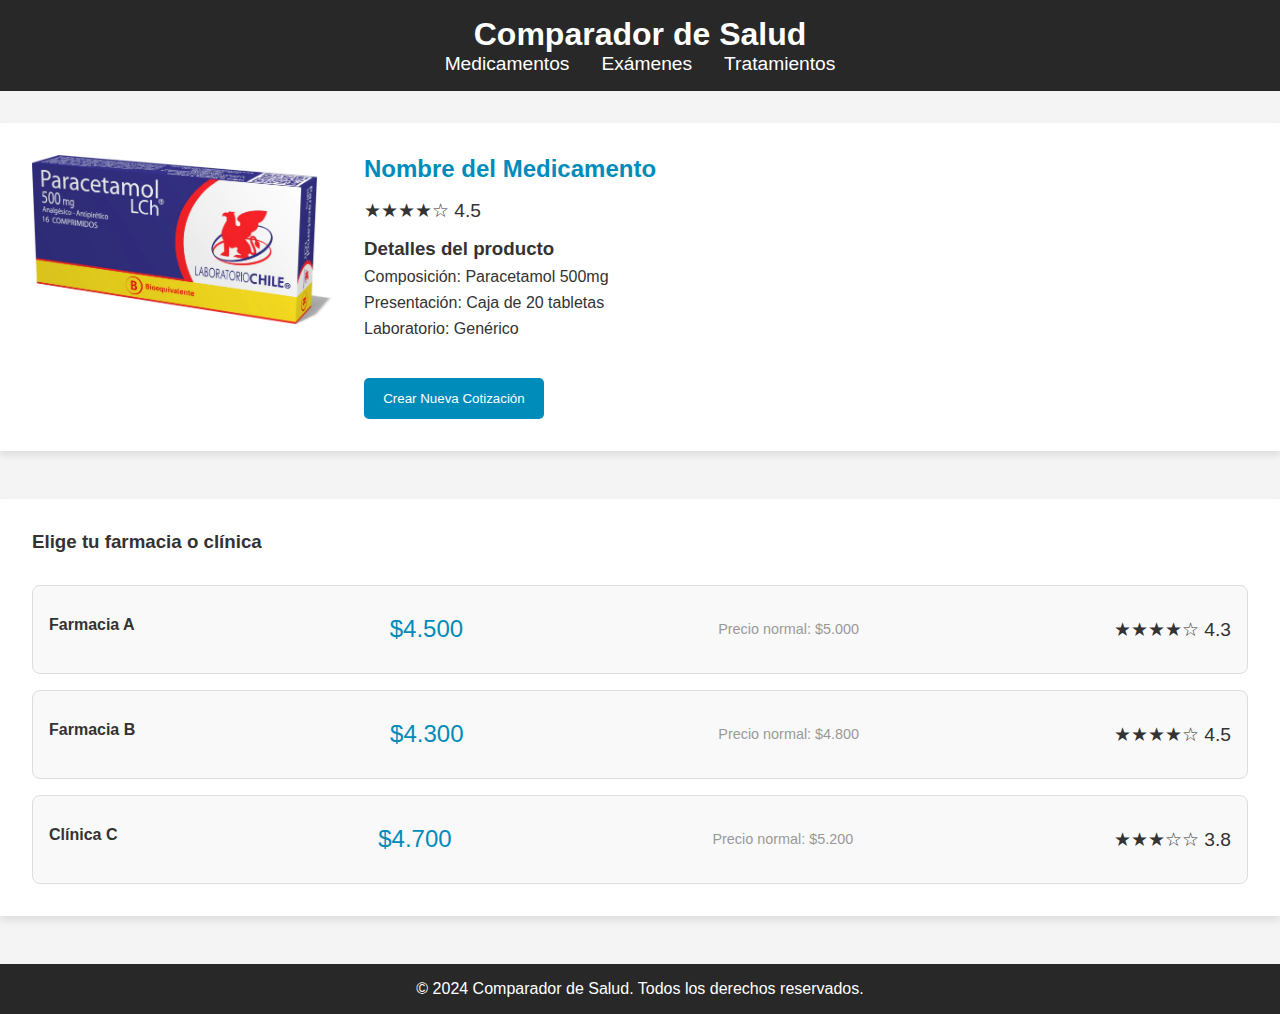
==== productos.html @ 2eecc0cc "s" ====
<!DOCTYPE html>
<html lang="es">
<head>
    <meta charset="UTF-8">
    <meta name="viewport" content="width=device-width, initial-scale=1.0">
    <title>Comparador de Salud</title>
    <link rel="stylesheet" href="styles.css">
</head>
<body>
    <header>
        <div class="container">
            <h1>Comparador de Salud</h1>
            <nav>
                <ul>
                    <li><a href="#medicamentos">Medicamentos</a></li>
                    <li><a href="#examenes">Exámenes</a></li>
                    <li><a href="#tratamientos">Tratamientos</a></li>
                </ul>
            </nav>
        </div>
    </header>

    <main>
        <section id="product-detail">
            <div class="product-image">
                <img src="Paracetamol_500MG_16C_BE_HD.jpg.webp" alt="Remedio" />
            </div>
            <div class="product-info">
                <h2>Nombre del Medicamento</h2>
                <p class="rating">★★★★☆ 4.5</p>
                <div class="performance">
                    <h3>Detalles del producto</h3>
                    <p>Composición: Paracetamol 500mg</p>
                    <p>Presentación: Caja de 20 tabletas</p>
                    <p>Laboratorio: Genérico</p>
                </div>
                <button class="compare-button">Crear Nueva Cotización</button>
            </div>
        </section>

        <section id="price-comparison">
            <h3>Elige tu farmacia o clínica</h3>
            <div class="store-list">
                <div class="store-card">
                    <h4>Farmacia A</h4>
                    <p class="price">$4.500</p>
                    <p class="normal-price">Precio normal: $5.000</p>
                    <p class="rating">★★★★☆ 4.3</p>
                </div>
                <div class="store-card">
                    <h4>Farmacia B</h4>
                    <p class="price">$4.300</p>
                    <p class="normal-price">Precio normal: $4.800</p>
                    <p class="rating">★★★★☆ 4.5</p>
                </div>
                <div class="store-card">
                    <h4>Clínica C</h4>
                    <p class="price">$4.700</p>
                    <p class="normal-price">Precio normal: $5.200</p>
                    <p class="rating">★★★☆☆ 3.8</p>
                </div>
            </div>
        </section>
    </main>

    <footer>
        <div class="container">
            <p>&copy; 2024 Comparador de Salud. Todos los derechos reservados.</p>
        </div>
    </footer>
</body>
</html>
---- styles.css ----
/* General Styles */
* {
    margin: 0;
    padding: 0;
    box-sizing: border-box;
}

body {
    font-family: Arial, sans-serif;
    background-color: #f4f4f4;
    color: #333;
}

.container {
    width: 90%;
    margin: 0 auto;
}

header {
    background-color: #282828;
    color: #fff;
    padding: 1rem;
    text-align: center;
}

nav ul {
    list-style: none;
    display: flex;
    justify-content: center;
}

nav ul li {
    margin: 0 1rem;
}

nav ul li a {
    color: #fff;
    text-decoration: none;
    font-size: 1.2rem;
}

main {
    margin-top: 2rem;
}

#product-detail {
    display: flex;
    justify-content: space-between;
    align-items: flex-start;
    background-color: #fff;
    padding: 2rem;
    box-shadow: 0 4px 8px rgba(0, 0, 0, 0.1);
}

.product-image img {
    max-width: 300px;
    border-radius: 8px;
}

.product-info {
    flex-grow: 1;
    margin-left: 2rem;
}

.product-info h2 {
    color: #008cba;
}

.rating {
    margin: 1rem 0;
    font-size: 1.2rem;
}

.performance p {
    margin: 0.5rem 0;
}

.compare-button {
    margin-top: 2rem;
    padding: 0.8rem 1.2rem;
    background-color: #008cba;
    color: #fff;
    border: none;
    cursor: pointer;
    border-radius: 5px;
}

.compare-button:hover {
    background-color: #005f7f;
}

/* Price Comparison Section */
#price-comparison {
    margin-top: 3rem;
    padding: 2rem;
    background-color: #fff;
    box-shadow: 0 4px 8px rgba(0, 0, 0, 0.1);
}

#price-comparison h3 {
    margin-bottom: 2rem;
}

.store-list {
    display: flex;
    flex-direction: column;
    gap: 1rem;
}

.store-card {
    background-color: #f9f9f9;
    padding: 1rem;
    border: 1px solid #ddd;
    border-radius: 8px;
    display: flex;
    justify-content: space-between;
    align-items: center;
}

.store-card h4 {
    margin-bottom: 0.5rem;
}

.price {
    font-size: 1.5rem;
    color: #008cba;
}

.normal-price {
    color: #999;
    font-size: 0.9rem;
}

footer {
    background-color: #282828;
    color: #fff;
    text-align: center;
    padding: 1rem;
    margin-top: 3rem;
}
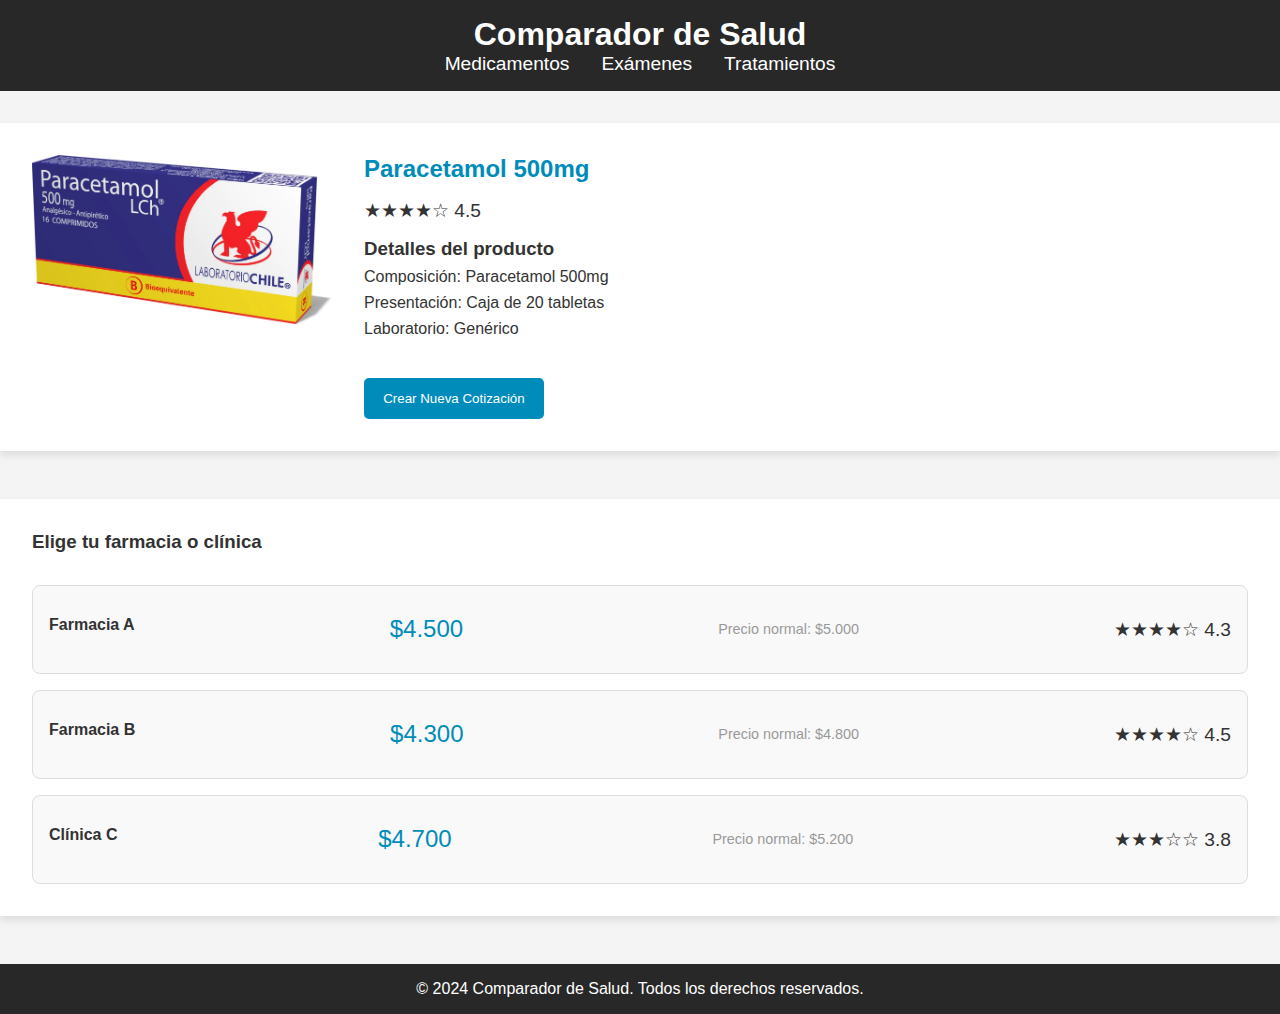
==== commit 24c9c400: "Update productos.html" ====
--- a/productos.html
+++ b/productos.html
@@ -26,7 +26,7 @@
                 <img src="Paracetamol_500MG_16C_BE_HD.jpg.webp" alt="Remedio" />
             </div>
             <div class="product-info">
-                <h2>Nombre del Medicamento</h2>
+                <h2>Paracetamol 500mg</h2>
                 <p class="rating">★★★★☆ 4.5</p>
                 <div class="performance">
                     <h3>Detalles del producto</h3>
